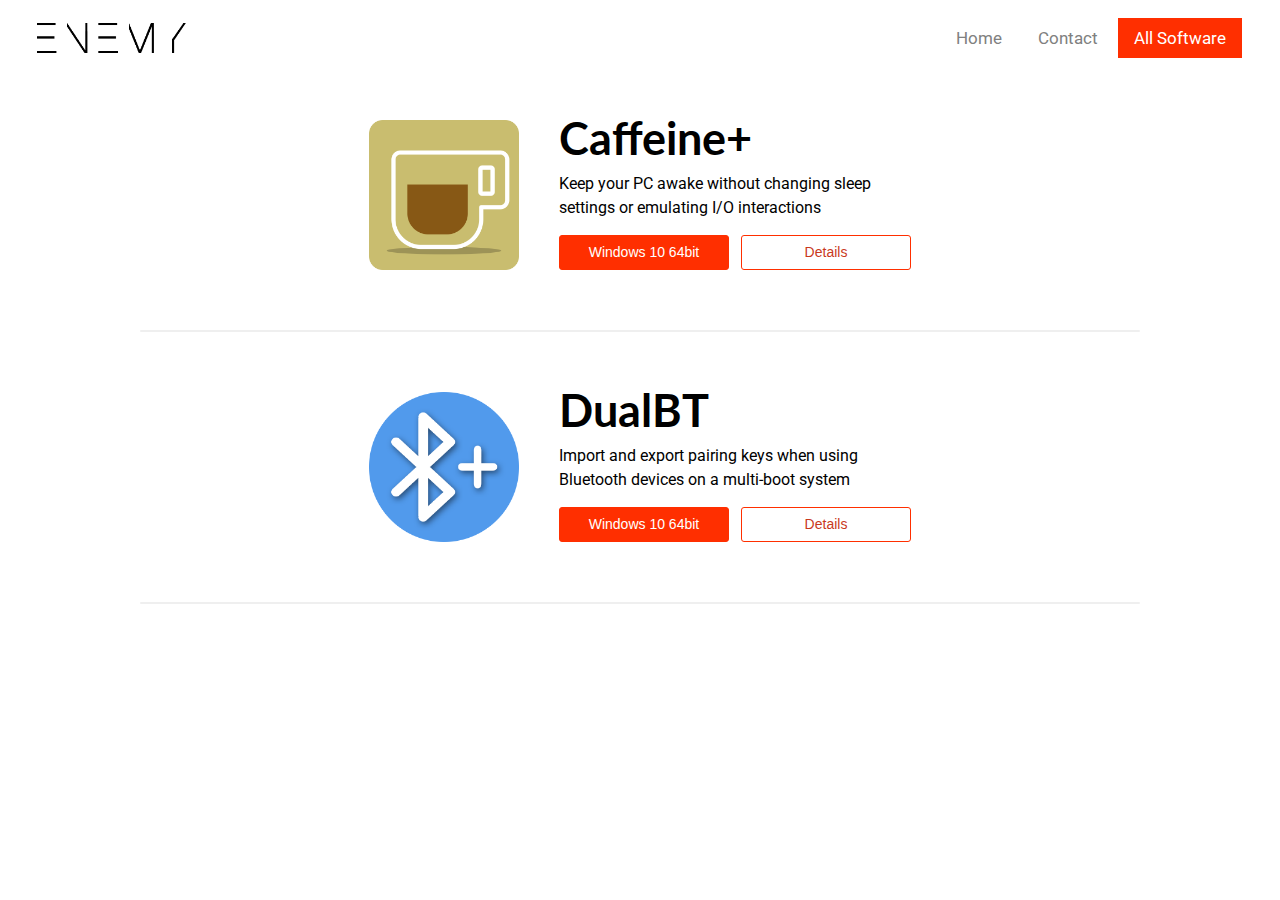
==== all-software.html @ d1d911c7 "Update all-software.html" ====
<!DOCTYPE html>
<html>
<head>

<link href="https://fonts.googleapis.com/css2?family=Lato:wght@700&display=swap" rel="stylesheet">
<link href="https://fonts.googleapis.com/css2?family=Roboto:wght@400&display=swap" rel="stylesheet">

<title>All Software | Enemy</title>
<link rel="icon" type="image/x-icon" href="fav.ico">
<link rel="stylesheet" href="style.css">

<style type=text/css>
</style>

</head>

<body id='112' style="color:black;background-color:white;">

<div class="nav">
    <ul>
        <li><a href="index">Home</a></li>
        <li><a href="https://forms.gle/YW7CAU5s4Lyp3oNx7" target="_blank" rel="noopener noreferrer">Contact</a></li>
        <li><a class="active" href="all-software">All Software</a></li> 
        <a href="index.html">
            <div style="text-align: left; position: relative; left: 15px; top: -25px; z-index: -1;"><img src="./images/logo light.png" width="149.4375px" height="30px"></div>
        </a>
    </ul>
</div>

<div style="padding-top: 100px; padding-bottom: 60px; text-align: center; display: flex; align-items: center; justify-content: center;">
    <img src="./images/caffeine.png" width="150px" height="150px">
    <div style="padding-left: 40px;">
        <div class=t1 style="line-height: 0.8; color: black; text-align: left;">Caffeine+</div>
        <div class=t3 style="padding-top: 15px; padding-bottom: 15px; text-align: left; width: 320px;color: black;">Keep your PC awake without changing sleep settings or emulating I/O interactions</div>
        <div style="text-align: left;">
            <button class=b2 onclick="window.location='https://www.dropbox.com/s/e1gk0u0jx8no92a/Caffeine%2B.exe?dl=1';" value="click here" style="height: 35px; width: 170px;">Windows 10 64bit</button>
            <button class=b1 onclick="window.location='software/caffeine';" value="click here" style="height: 35px; width: 170px;">Details</button>
        </div>
    </div>
</div>

<hr>

<div style="padding-top: 60px; padding-bottom: 60px; text-align: center; display: flex; align-items: center; justify-content: center;">
    <img src="./images/dualbt.png" width="150px" height="150px">
    <div style="padding-left: 40px;">
        <div class=t1 style="line-height: 0.8; color: black; text-align: left;">DualBT</div>
        <div class=t3 style="padding-top: 15px; padding-bottom: 15px; text-align: left; width: 320px;color: black;">Import and export pairing keys when using Bluetooth devices on a multi-boot system</div>
        <div style="text-align: left;">
            <button class=b2 onclick="window.location='https://www.dropbox.com/s/ckblsrl2dnb8pdp/Setup.exe?dl=1';" value="click here" style="height: 35px; width: 170px;">Windows 10 64bit</button>
            <button class=b1 onclick="window.location='software/dualbt';" value="click here" style="height: 35px; width: 170px;">Details</button>
        </div>    
    </div>
</div>

<hr>

</body>

<footer>
</footer>

<script>
</script>


</html>
---- style.css ----
* {
        margin: 0;
        padding: 0;
        border: 0;
        outline: 0;
        font-size: 100%;
        vertical-align: baseline;
        background: transparent;
    }

body {
  padding-top: 20px;
  padding-right: 30px;
  padding-left: 30px;
  padding-bottom: 30px; 
  background-size: cover;  
  font-family: monospace, monospace;
  font-size: 20px;
  text-align: center;
  align-items: center;
  justify-content: center;
}  
footer {
}

.t1 {
    color: #ff2f00;
    font-family: "Lato", sans-serif;
    font-weight: 700;
    font-size: 34.0pt;
    display: block;
    line-height: 1.2;
    text-align: center;
}

.t2 {
    color: black;
    font-family: "Lato", sans-serif;
    font-weight: 700;
    font-size: 18.0pt;
    display: block;
    line-height: 1.5;
    text-align: center;
}

.t3 {
    color: #999999;
    font-family: "Roboto", sans-serif;
    font-weight: 400;
    font-size: 12.0pt;
    display: block;
    line-height: 1.5;
    text-align: center;
}

.b1 {
  border: 1px solid black;
  border-color: #ff2f00;
  background-color: white;
  color: #c9391c;
  font-size: 14px;
  cursor: pointer;
  border-radius: 3px;
  display: inline-flex;
  align-items: center;
  justify-content: space-around;
}

.b1:hover {
  background-color: #ff2f00;
  color: white;
  cursor: pointer;
}

.b2 {
  border: 1px solid black;
  border-color: #ff2f00;
  background-color: #ff2f00;
  color: white;
  font-size: 14px;
  cursor: pointer;
  border-radius: 3px;
  display: inline-flex;
  align-items: center;
  justify-content: space-around;
}

.b2:hover {
  cursor: pointer;
}

.container {
    display: flex;
    justify-content: center;
    flex-wrap: wrap;
    width: 700px;
    background: #eee;
    margin: 10px auto;
    position: relative;
    text-align:center;
}

hr {
    border: 0;
    border-top: 2px solid #efefef;
    border-radius: 3px;
    width: 1000px;
    margin-left: auto;
    margin-right: auto;
}

.flex-container {
    display: flex;
}

.flex-child {
    flex: 1;
    border: 2px solid yellow;
}  

.flex-child:first-child {
    margin-right: 20px;
} 

.nav ul {
    text-align: right;
    background-color: white;    
    top: 10px;  
    height: 0px;  
    font-family: "Roboto", sans-serif;
    font-size: 15px;  
    box-sizing: border-box;
    position: relative;
    top: 8px;
    right: 8px;
}

.nav li {
    display: inline-block;
}

.nav li a {
    color: grey;
    text-align: center;
    padding: 10px 16px;
    text-decoration: none;
    font-size: 17px;
    position: relative;
    z-index: 1;
}

.nav li a:hover {
    color: #ff2f00;
}

.nav li a.active {
    background-color: #ff2f00;
    color: white;
}

/* Firefox */
* {
  scrollbar-width: thin;
  scrollbar-color: #ff2f00 #591606;
}

/* Chrome, Edge, and Safari */
*::-webkit-scrollbar {
  width: 8px;
}

*::-webkit-scrollbar-track {
  background: #591606;
}

*::-webkit-scrollbar-thumb {
  background-color: #ff2f00;
}
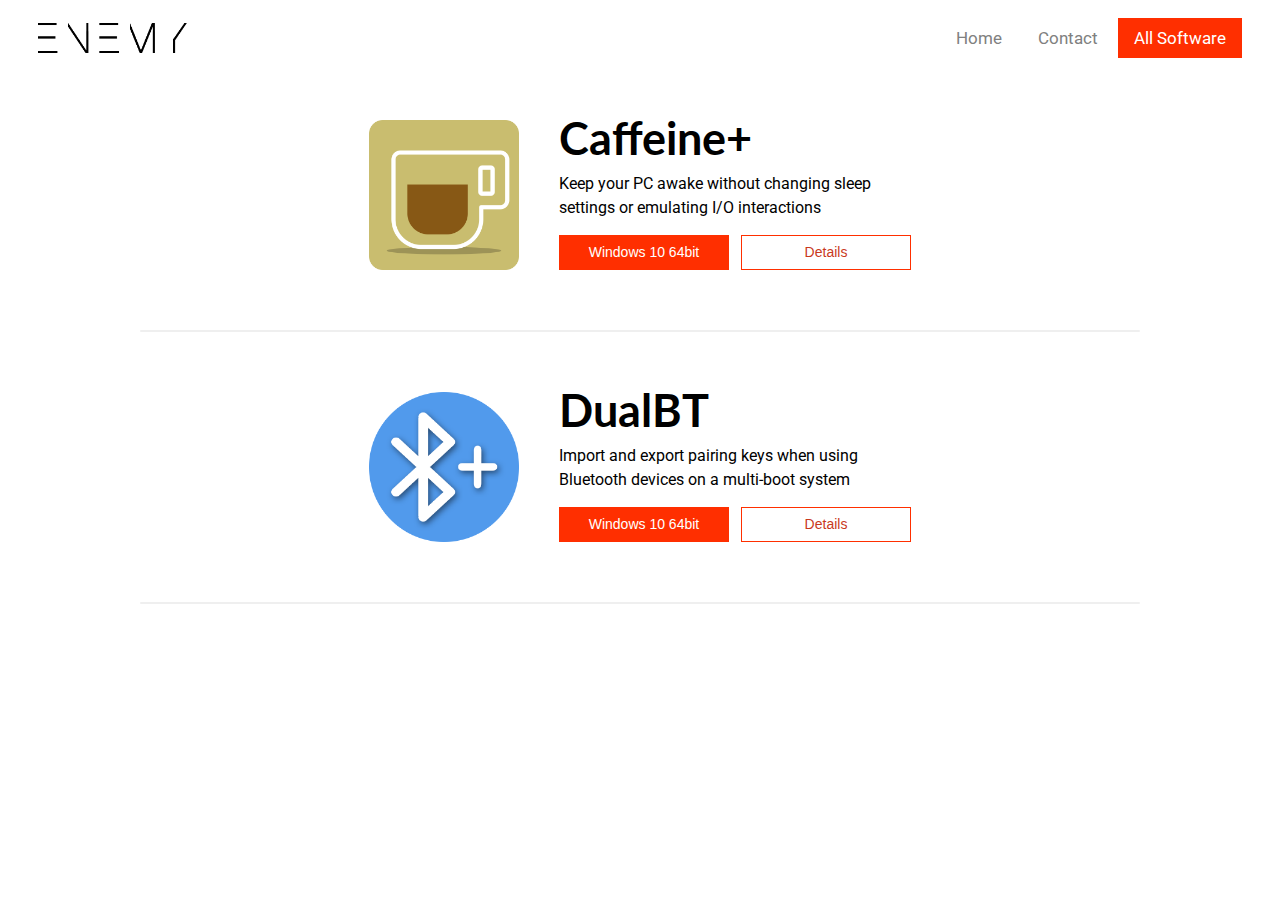
==== commit d3a4629d: "Update all-software.html" ====
--- a/all-software.html
+++ b/all-software.html
@@ -21,9 +21,13 @@
         <li><a href="index">Home</a></li>
         <li><a href="https://forms.gle/YW7CAU5s4Lyp3oNx7" target="_blank" rel="noopener noreferrer">Contact</a></li>
         <li><a class="active" href="all-software">All Software</a></li> 
-        <a href="index.html">
-            <div style="text-align: left; position: relative; left: 15px; top: -25px; z-index: -1;"><img src="./images/logo light.png" width="149.4375px" height="30px"></div>
-        </a>
+
+        <div style="width: 150px; text-align: right; position: relative; left: 15px; top: -25px; z-index: 0;">
+            <a href="index.html" style="width: 100px;">
+                <img src="./images/logo light.png" width="149.4375px" height="30px">
+            </a>
+        </div>
+
     </ul>
 </div>
 
--- a/style.css
+++ b/style.css
@@ -60,16 +60,18 @@
   color: #c9391c;
   font-size: 14px;
   cursor: pointer;
-  border-radius: 3px;
+  border-radius: 0px;
   display: inline-flex;
   align-items: center;
   justify-content: space-around;
+  transition: 0.3s;
 }
 
 .b1:hover {
-  background-color: #ff2f00;
-  color: white;
-  cursor: pointer;
+    background-color: #ff2f00;
+    color: white;
+    cursor: pointer;
+    transform: scale(1.05);
 }
 
 .b2 {
@@ -79,14 +81,16 @@
   color: white;
   font-size: 14px;
   cursor: pointer;
-  border-radius: 3px;
+  border-radius: 0px;
   display: inline-flex;
   align-items: center;
   justify-content: space-around;
+  transition: 0.3s;
 }
 
 .b2:hover {
   cursor: pointer;
+  transform: scale(1.05);
 }
 
 .container {
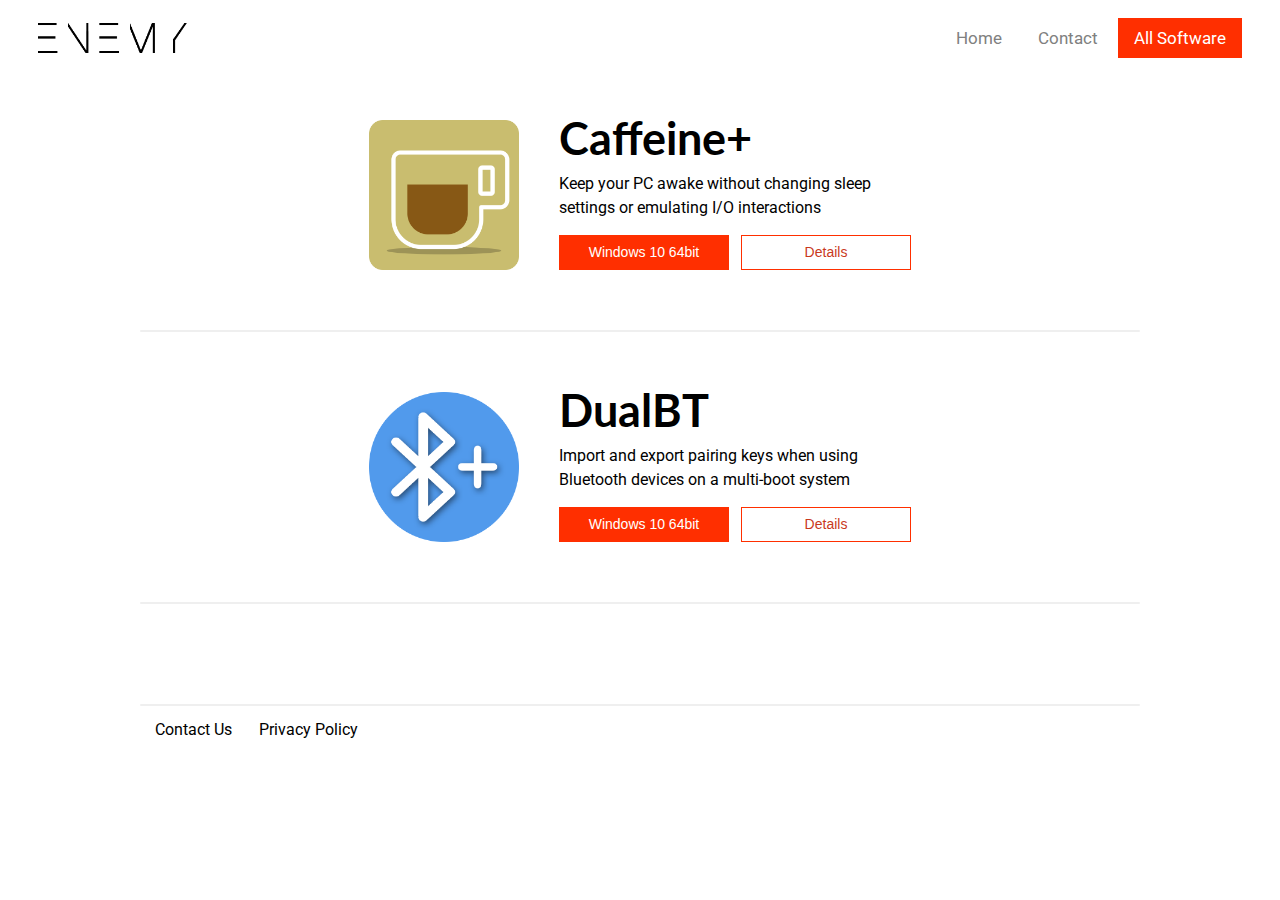
==== commit 0b5a7f37: "Update all-software.html" ====
--- a/all-software.html
+++ b/all-software.html
@@ -1,6 +1,9 @@
 <!DOCTYPE html>
 <html>
 <head>
+    
+    <script async src="https://pagead2.googlesyndication.com/pagead/js/adsbygoogle.js?client=ca-pub-3519736098919651"
+     crossorigin="anonymous"></script>
 
 <link href="https://fonts.googleapis.com/css2?family=Lato:wght@700&display=swap" rel="stylesheet">
 <link href="https://fonts.googleapis.com/css2?family=Roboto:wght@400&display=swap" rel="stylesheet">
@@ -23,7 +26,7 @@
         <li><a class="active" href="all-software">All Software</a></li> 
 
         <div style="width: 150px; text-align: right; position: relative; left: 15px; top: -25px; z-index: 0;">
-            <a href="index.html" style="width: 100px;">
+            <a href="index" style="width: 100px;">
                 <img src="./images/logo light.png" width="149.4375px" height="30px">
             </a>
         </div>
@@ -61,7 +64,12 @@
 
 </body>
 
-<footer>
+<footer style="width: 1000px; margin-left: auto; margin-right: auto;">
+    <hr>
+    <ul style="text-align: left; padding-top: 10px;">
+        <li style="display: inline; margin:15px;"><a href="https://forms.gle/YW7CAU5s4Lyp3oNx7" target="_blank" rel="noopener noreferrer">Contact Us</a></li>
+        <li style="display: inline;"><a href="privacy-policy.html">Privacy Policy</a></li>
+    </ul>
 </footer>
 
 <script>
--- a/style.css
+++ b/style.css
@@ -20,7 +20,48 @@
   align-items: center;
   justify-content: center;
 }  
+
 footer {
+    padding-top: 100px;
+    padding-bottom: 10px;
+}
+
+footer a {
+    font-family: "Roboto", sans-serif;
+    font-size: 12.0pt;
+    color: black;
+    text-decoration: none;
+}
+
+h1 {
+    color: black;
+    font-family: "Lato", sans-serif;
+    font-weight: 700;
+    font-size: 18.0pt;
+    display: block;
+    line-height: 1.5;
+    text-align: center;
+}
+
+h2 {
+    color: black;
+    font-family: "Lato", sans-serif;
+    font-weight: 700;
+    font-size: 18.0pt;
+    display: block;
+    line-height: 1.5;
+    text-align: center;
+    padding: 20px
+}
+
+p {
+    color: #999999;
+    font-family: "Roboto", sans-serif;
+    font-weight: 400;
+    font-size: 12.0pt;
+    display: block;
+    line-height: 1.5;
+    text-align: center;
 }
 
 .t1 {
@@ -151,6 +192,7 @@
     font-size: 17px;
     position: relative;
     z-index: 1;
+    transition: 0.3s;
 }
 
 .nav li a:hover {
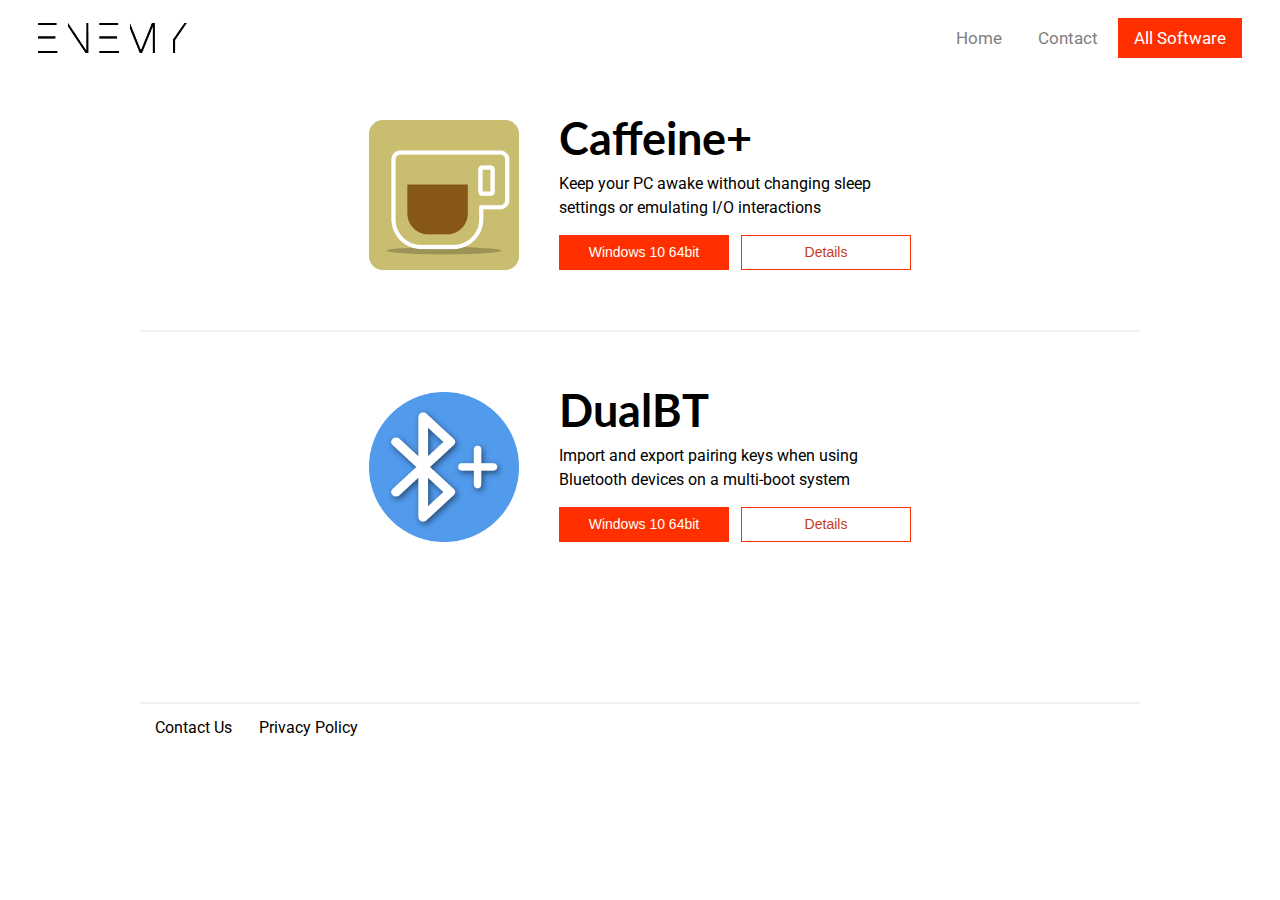
==== commit c1aadffc: "Update all-software.html" ====
--- a/all-software.html
+++ b/all-software.html
@@ -1,7 +1,6 @@
 <!DOCTYPE html>
 <html>
 <head>
-    
     <script async src="https://pagead2.googlesyndication.com/pagead/js/adsbygoogle.js?client=ca-pub-3519736098919651"
      crossorigin="anonymous"></script>
 
@@ -60,15 +59,13 @@
     </div>
 </div>
 
-<hr>
-
 </body>
 
 <footer style="width: 1000px; margin-left: auto; margin-right: auto;">
     <hr>
     <ul style="text-align: left; padding-top: 10px;">
         <li style="display: inline; margin:15px;"><a href="https://forms.gle/YW7CAU5s4Lyp3oNx7" target="_blank" rel="noopener noreferrer">Contact Us</a></li>
-        <li style="display: inline;"><a href="privacy-policy.html">Privacy Policy</a></li>
+        <li style="display: inline;"><a href="privacy-policy">Privacy Policy</a></li>
     </ul>
 </footer>
 
--- a/style.css
+++ b/style.css
@@ -134,6 +134,28 @@
   transform: scale(1.05);
 }
 
+.b2s {
+  background-color: none;
+  color: black;
+  font-size: 14px;
+  cursor: pointer;
+  margin: 0px;
+  padding: 0px;
+  display: inline-flex;
+  align-items: center;
+  justify-content: space-around;
+}
+
+.b2s.active {
+     color: white;
+     background-color: #ff2f00;
+}
+
+.b2s:hover {
+  cursor: pointer;
+  /*box-shadow: 0px -2px 0px #ff2f00 inset;*/
+}
+
 .container {
     display: flex;
     justify-content: center;
